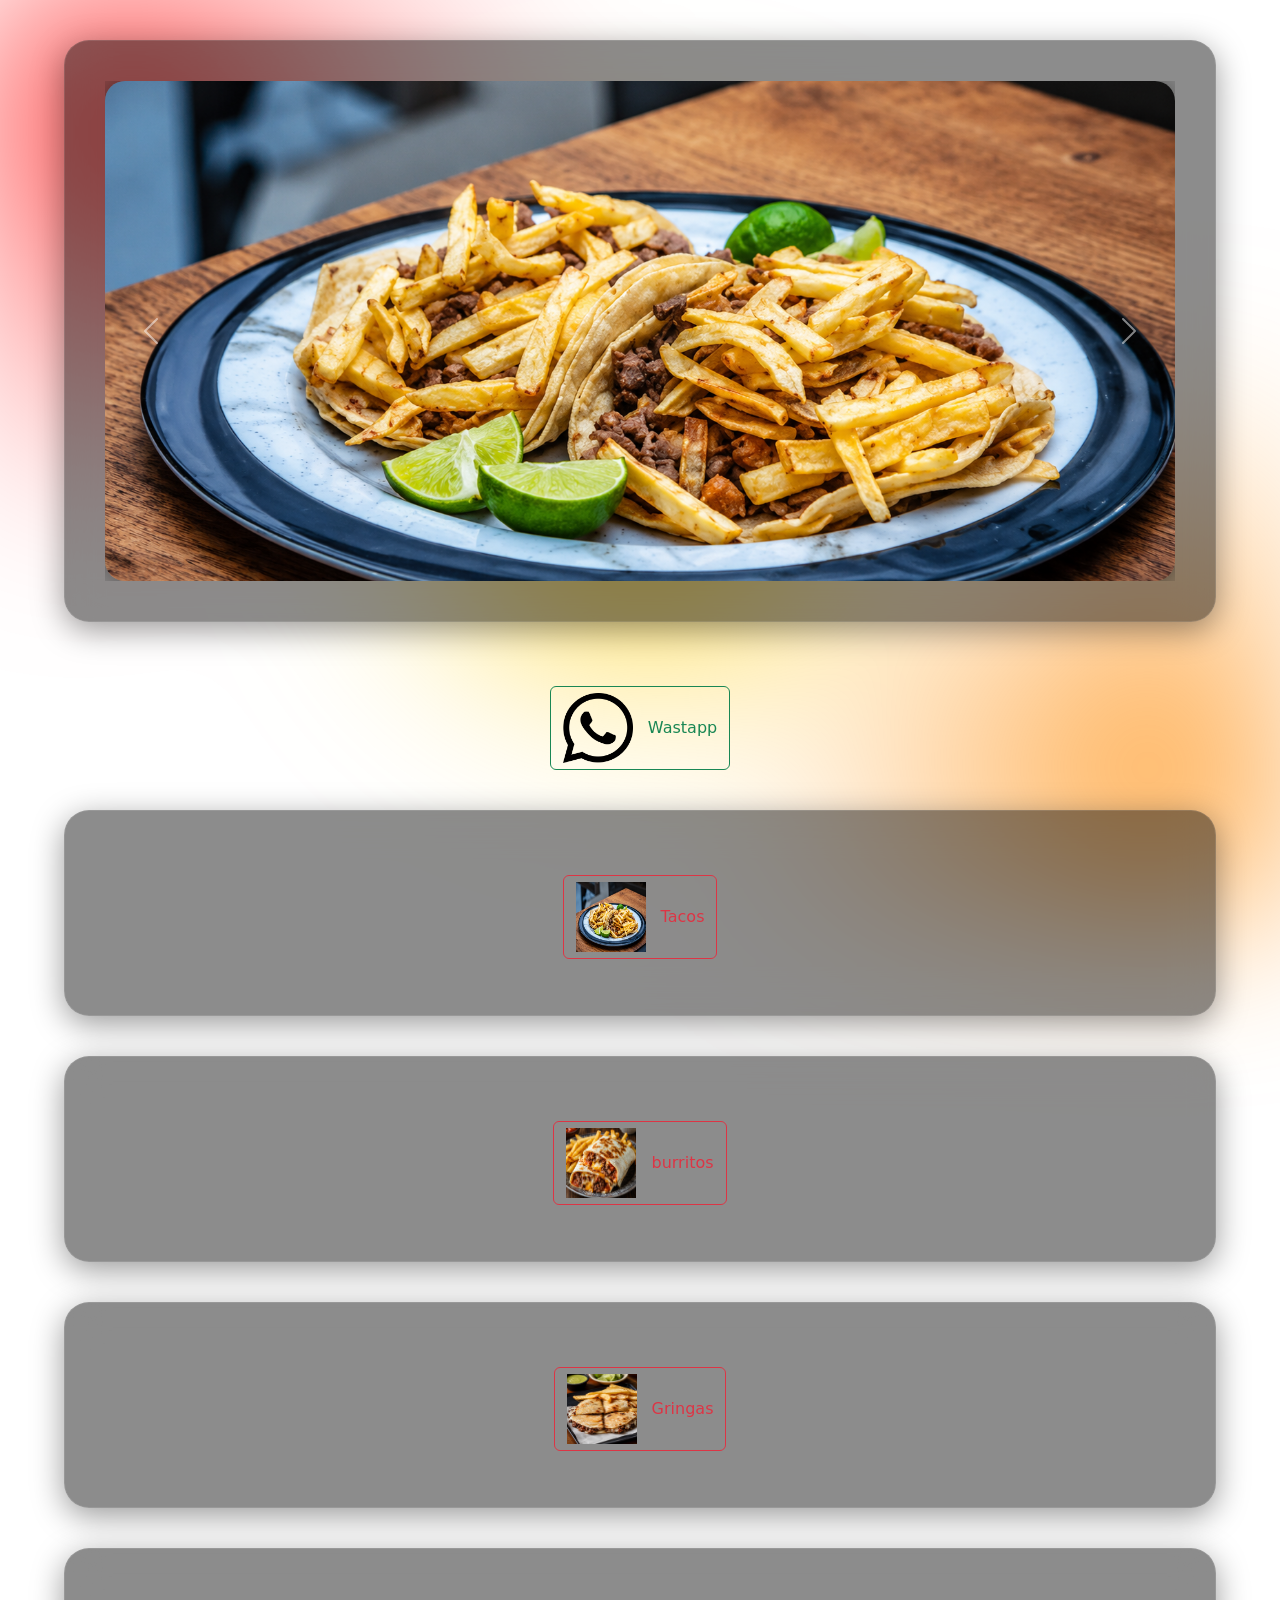
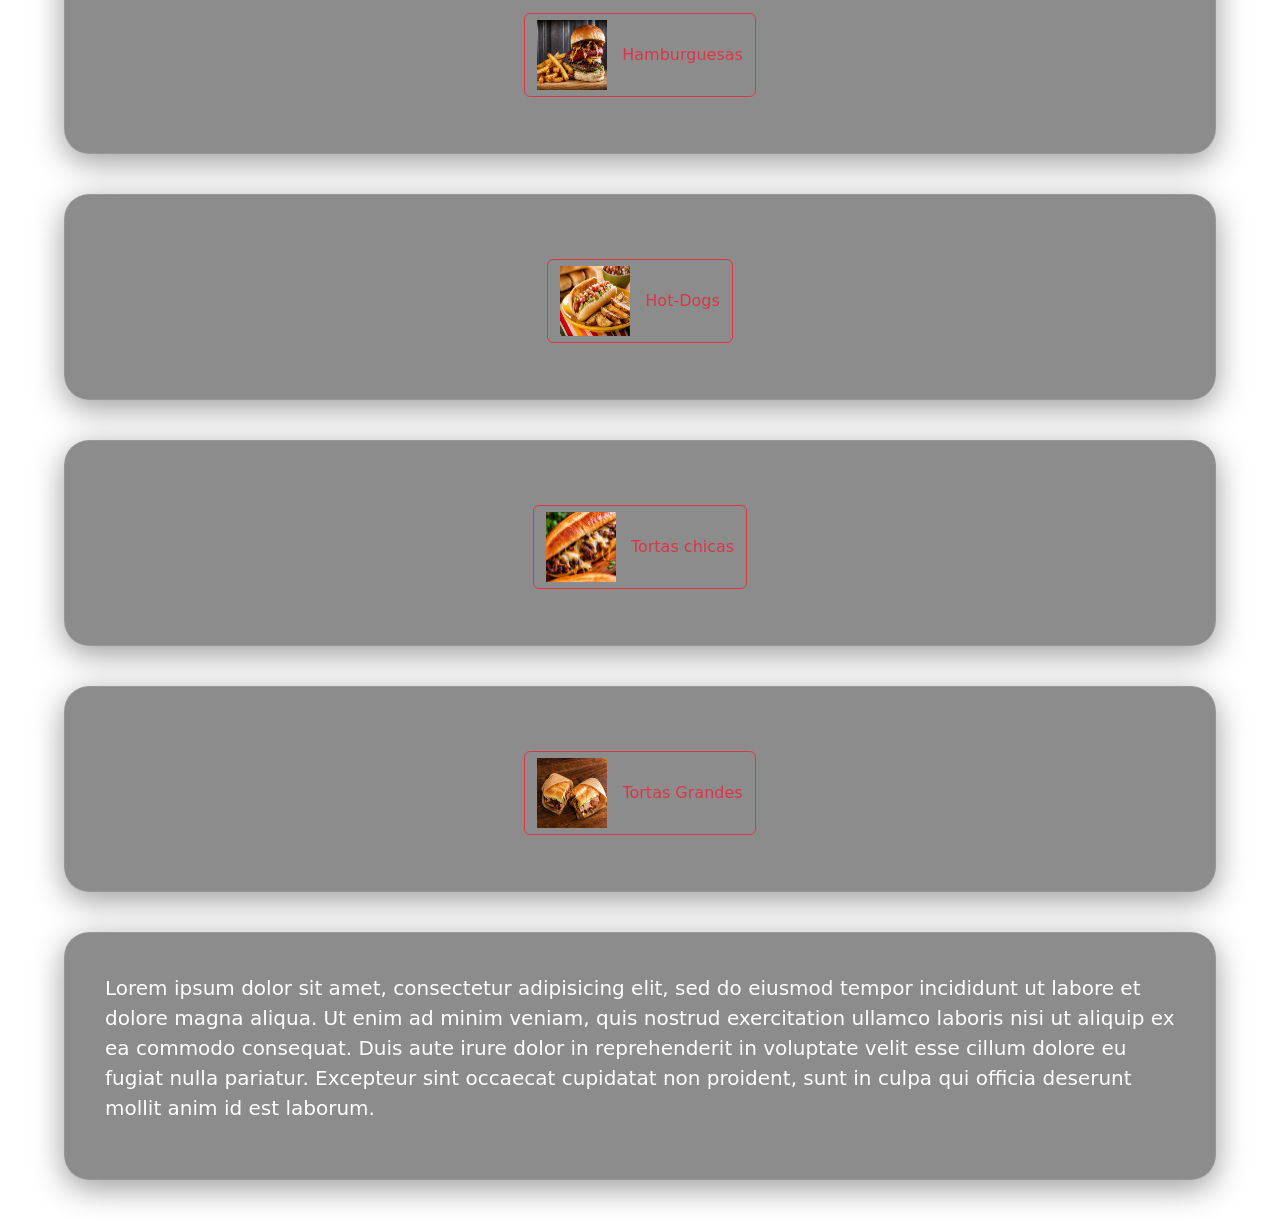
==== index.html @ a2ad9136 "Add files via upload" ====
<!DOCTYPE html>
<html>
	<head>
		<meta charset="utf-8">
		<meta name="viewport" content="width=device-width, initial-scale=1">
		<title>Tacos Marin</title>
		<link rel="stylesheet" type="text/css" href="css\index.css">
		<link href="https://cdn.jsdelivr.net/npm/bootstrap@5.3.8/dist/css/bootstrap.min.css" rel="stylesheet" integrity="sha384-sRIl4kxILFvY47J16cr9ZwB07vP4J8+LH7qKQnuqkuIAvNWLzeN8tE5YBujZqJLB" crossorigin="anonymous">
	</head>
	<body>
		<div id="banner">
			<div id="carouselExample" class="carousel slide">
			  <div class="carousel-inner">
			    <div class="carousel-item active">
			    	<center>
			    		<img class="imageCarr"  src="imgs\ChatGPT Image 27 may 2026, 02_40_25 p.m..png" class="d-block w-100" alt="...">
			    	</center>
			      
			    </div>
			    <div class="carousel-item">
			    	<center>
			    		<img class="imageCarr" src="imgs\ChatGPT Image 27 may 2026, 02_49_24 p.m..png" class="d-block w-100" alt="...">
			    	</center>
			      
			    </div>
			    <div class="carousel-item">
			    	<center>
			    		<img class="imageCarr" src="imgs\ChatGPT Image 27 may 2026, 02_50_24 p.m..png" class="d-block w-100" alt="...">
			    	</center>
			    </div>
			     <div class="carousel-item">
			    	<center>
			    		<img class="imageCarr" src="imgs\ChatGPT Image 28 may 2026, 02_28_47 a.m..png" class="d-block w-100" alt="...">
			    	</center>
			    </div>
			     <div class="carousel-item">
			    	<center>
			    		<img class="imageCarr" src="imgs\ChatGPT Image 28 may 2026, 02_30_35 a.m..png" class="d-block w-100" alt="...">
			    	</center>
			    </div>
			    	<div class="carousel-item">
			    	<center>
			    		<img class="imageCarr" src="imgs\ChatGPT Image 27 may 2026, 02_52_48 p.m..png" class="d-block w-100" alt="...">
			    	</center>
			    </div>
			    <div class="carousel-item">
			    	<center>
			    		<img class="imageCarr" src="imgs\ChatGPT Image 27 may 2026, 02_51_53 p.m..png" class="d-block w-100" alt="...">
			    	</center>
			    </div>
			   
			   
			    </div>
			  </div>
			  <button class="carousel-control-prev" type="button" data-bs-target="#carouselExample" data-bs-slide="prev">
			    <span class="carousel-control-prev-icon" aria-hidden="true"></span>
			    <span class="visually-hidden">Previous</span>
			  </button>
			  <button class="carousel-control-next" type="button" data-bs-target="#carouselExample" data-bs-slide="next">
			    <span class="carousel-control-next-icon" aria-hidden="true"></span>
			    <span class="visually-hidden">Next</span>
			  </button>
			</div>
			<br>
			<center>
				<a href="https://wa.me/qr/ZHHP3EBGSNKIE1" class="btn btn-outline-success" tabindex="-1" role="button"><img class="icono" src="imgs\whatsapp.png" height="80px"> Wastapp</a>
			</center>
		<div id="trunk">
			<p class="d-inline-flex gap-1">
				<center>
			  <button class="btn btn-outline-danger" type="button" data-bs-toggle="collapse" data-bs-target="#collapseExample" aria-expanded="false" aria-controls="collapseExample">
			    <img class="icono" src="imgs\ChatGPT Image 27 may 2026, 02_40_25 p.m..png" > Tacos
			  </button>
			  </center>
			</p>
			<div class="collapse" id="collapseExample">
			  <div class="btn btn-outline-warning">
			    Bisteck <br>
			    Pastor<br>
			    longaniza<br>
			    Campechano<br>
			    Chuleta<br>
			    pechuga<br>
			    Suadero<br>
			    Enchilada<br>
			    Alambre (por taco)
			  </div>
			</div>
		</div>
		<div id="trunk">
			<p class="d-inline-flex gap-1">
				<center>
			  <button class="btn btn-outline-danger" type="button" data-bs-toggle="collapse" data-bs-target="#collapseExample1" aria-expanded="false" aria-controls="collapseExample">
			    <img class="icono" src="imgs\ChatGPT Image 27 may 2026, 02_49_24 p.m..png" > burritos
			  </button>
			  </center>
			</p>
			<div class="collapse" id="collapseExample1">
			  <div class="btn btn-outline-warning">
			    Bisteck <br>
			    Pastor<br>
			    longaniza<br>
			    Campechano<br>
			  </div>
			</div>
		</div>
		<div id="trunk">
			<p class="d-inline-flex gap-1">
				<center>
			  <button class="btn btn-outline-danger" type="button" data-bs-toggle="collapse" data-bs-target="#collapseExample2" aria-expanded="false" aria-controls="collapseExample">
			    <img class="icono" src="imgs\ChatGPT Image 27 may 2026, 02_50_24 p.m..png" > Gringas
			  </button>
			  </center>
			</p>
			<div class="collapse" id="collapseExample2">
			  <div class="btn btn-outline-warning">
			    Bisteck <br>
			    Pastor<br>
			    longaniza<br>
			    Campechano<br>
			  </div>
			</div>
		</div>
		<div id="trunk">
			<p class="d-inline-flex gap-1">
				<center>
			  <button class="btn btn-outline-danger" type="button" data-bs-toggle="collapse" data-bs-target="#collapseExample3" aria-expanded="false" aria-controls="collapseExample">
			    <img class="icono" src="imgs\ChatGPT Image 27 may 2026, 02_51_53 p.m..png" > Hamburguesas
			  </button>
			  </center>
			</p>
			<div class="collapse" id="collapseExample3">
			  <div class="btn btn-outline-warning">
			    Sencilla <br>
			    Carne,Jamon,Queso Amarillo.<br>
			    <br>
			    Tocino Y Queso<br>
			    Carne,Jamon,Queso Amarillo,Queso Oaxaca,Tocino.<br>
			    <br>
			    Hawaiana<br>
			    Carne,Jamon,Queso Amarillo,Queso Oaxaca,Tocino,piña<br>
			    <br>
			    Italiana<br>
			    Carne,Jamon,Queso Amarillo,Queso Oaxaca,Tocino,piña,Salchica<br>
			    <br>
			    Doble de Todo<br>
			    2 Veces lo de la Italiana<br>
			    (Carne,Jamon,Queso Amarillo,Queso Oaxaca,Tocino,piña,Salchica).
			  </div>
		</div>
	</div>
	<div id="trunk">
			<p class="d-inline-flex gap-1">
				<center>
			  <button class="btn btn-outline-danger" type="button" data-bs-toggle="collapse" data-bs-target="#collapseExample4" aria-expanded="false" aria-controls="collapseExample">
			    <img class="icono" src="imgs\ChatGPT Image 27 may 2026, 02_52_48 p.m..png" > Hot-Dogs
			  </button>
			  </center>
			</p>
			<div class="collapse" id="collapseExample4">
			  <div class="btn btn-outline-warning">
			    Sencillos,<br>
			    Especiales <br>
			    (Tocino y queso).<br>
			    por pieza o por orden (3)
			  </div>
			</div>
		</div>
		<div id="trunk">
			<p class="d-inline-flex gap-1">
				<center>
			  <button class="btn btn-outline-danger" type="button" data-bs-toggle="collapse" data-bs-target="#collapseExample5" aria-expanded="false" aria-controls="collapseExample">
			    <img class="icono" src="imgs\ChatGPT Image 28 may 2026, 02_28_47 a.m..png" > Tortas chicas
			  </button>
			  </center>
			</p>
			<div class="collapse" id="collapseExample5">
			  <div class="btn btn-outline-warning">
			    Bisteck <br>
			    Pastor<br>
			    longaniza<br>
			    Campechano<br>
			    Enchilada<br>
			  </div>
			</div>
		</div>
		<div id="trunk">
			<p class="d-inline-flex gap-1">
			<center>
			  <button class="btn btn-outline-danger" type="button" data-bs-toggle="collapse" data-bs-target="#collapseExample6" aria-expanded="false" aria-controls="collapseExample">
			    <img class="icono" src="imgs\ChatGPT Image 28 may 2026, 02_30_35 a.m..png" > Tortas Grandes
			  </button>
		  	</center>
			</p>
			<div class="collapse" id="collapseExample6">
			  <div class="btn btn-outline-warning">
			    Zuiza<br>
			    Queso amarillo,Queso Blanco,Queso Oaxaca.<br>
			    <br>
			    Española<br>
			    Pierna,Queso blanco,Huevo.<br>
			    <br>
			    Italiana<br>
			    <br>
			    Jamon,Queso amarillo,Queso Oaxaca.<br>
			    <br>
			    Argentina<br>
			    Milanesa,Longaniza,Queso amarillo.<br>
			    <br>
			    Pachuqueña<br>
			    Milanesa,Piña,Queso Oaxaca.<br>
			    <br>
			    Rusa<br>
			    Milanesa,Pierna,Queso Oaxaca.<br>
			    <br>
			    Trailera<br>
			    Milanesa,Salchica,Queso Oaxaca.<br>
			    <br>
			    Hawaiana Especial<br>
			    Milanesa,Jamon,Piña,Queso Oaxaca<br>
			    <br>
			    Brody<br>
			    Jamon,Piña,Queso amarillo,Queso Blanco,Queso Oaxaca.<br>
			    <br>
			    De La Casa <br>
			    Milanesa,Pierna,Salchica,Queso amarillo,Queso Oaxaca.<br>
			    <br>
			    Jorge Campos<br>
			    Milanesa,Pierna,Jamon,Piña,Queso Blanco,Queso amarilllo,Queso Oaxaca.<br>
			    <br>
			    <n>MARIN</n><br>
			    Milanesa,Pierna,Salchica,Longaniza,Jamon,Queso Blanco,Queso amarillo,Queso Oaxaca.<br>
			    <br>
			    Wolverine<br>
			    Milanesa,Pierna,Salchicha,huevo,Queso amarillo,Piña,Queso Oaxaca.
			  </div>
			</div>
		</div>
	</div>
		<div id="foot">
			<p class="bn">Lorem ipsum dolor sit amet, consectetur adipisicing elit, sed do eiusmod
			tempor incididunt ut labore et dolore magna aliqua. Ut enim ad minim veniam,
			quis nostrud exercitation ullamco laboris nisi ut aliquip ex ea commodo
			consequat. Duis aute irure dolor in reprehenderit in voluptate velit esse
			cillum dolore eu fugiat nulla pariatur. Excepteur sint occaecat cupidatat non
			proident, sunt in culpa qui officia deserunt mollit anim id est laborum.</p>
		</div>
	</body>
	<script src="https://cdn.jsdelivr.net/npm/bootstrap@5.3.8/dist/js/bootstrap.bundle.min.js" integrity="sha384-FKyoEForCGlyvwx9Hj09JcYn3nv7wiPVlz7YYwJrWVcXK/BmnVDxM+D2scQbITxI" crossorigin="anonymous"></script>
</html>
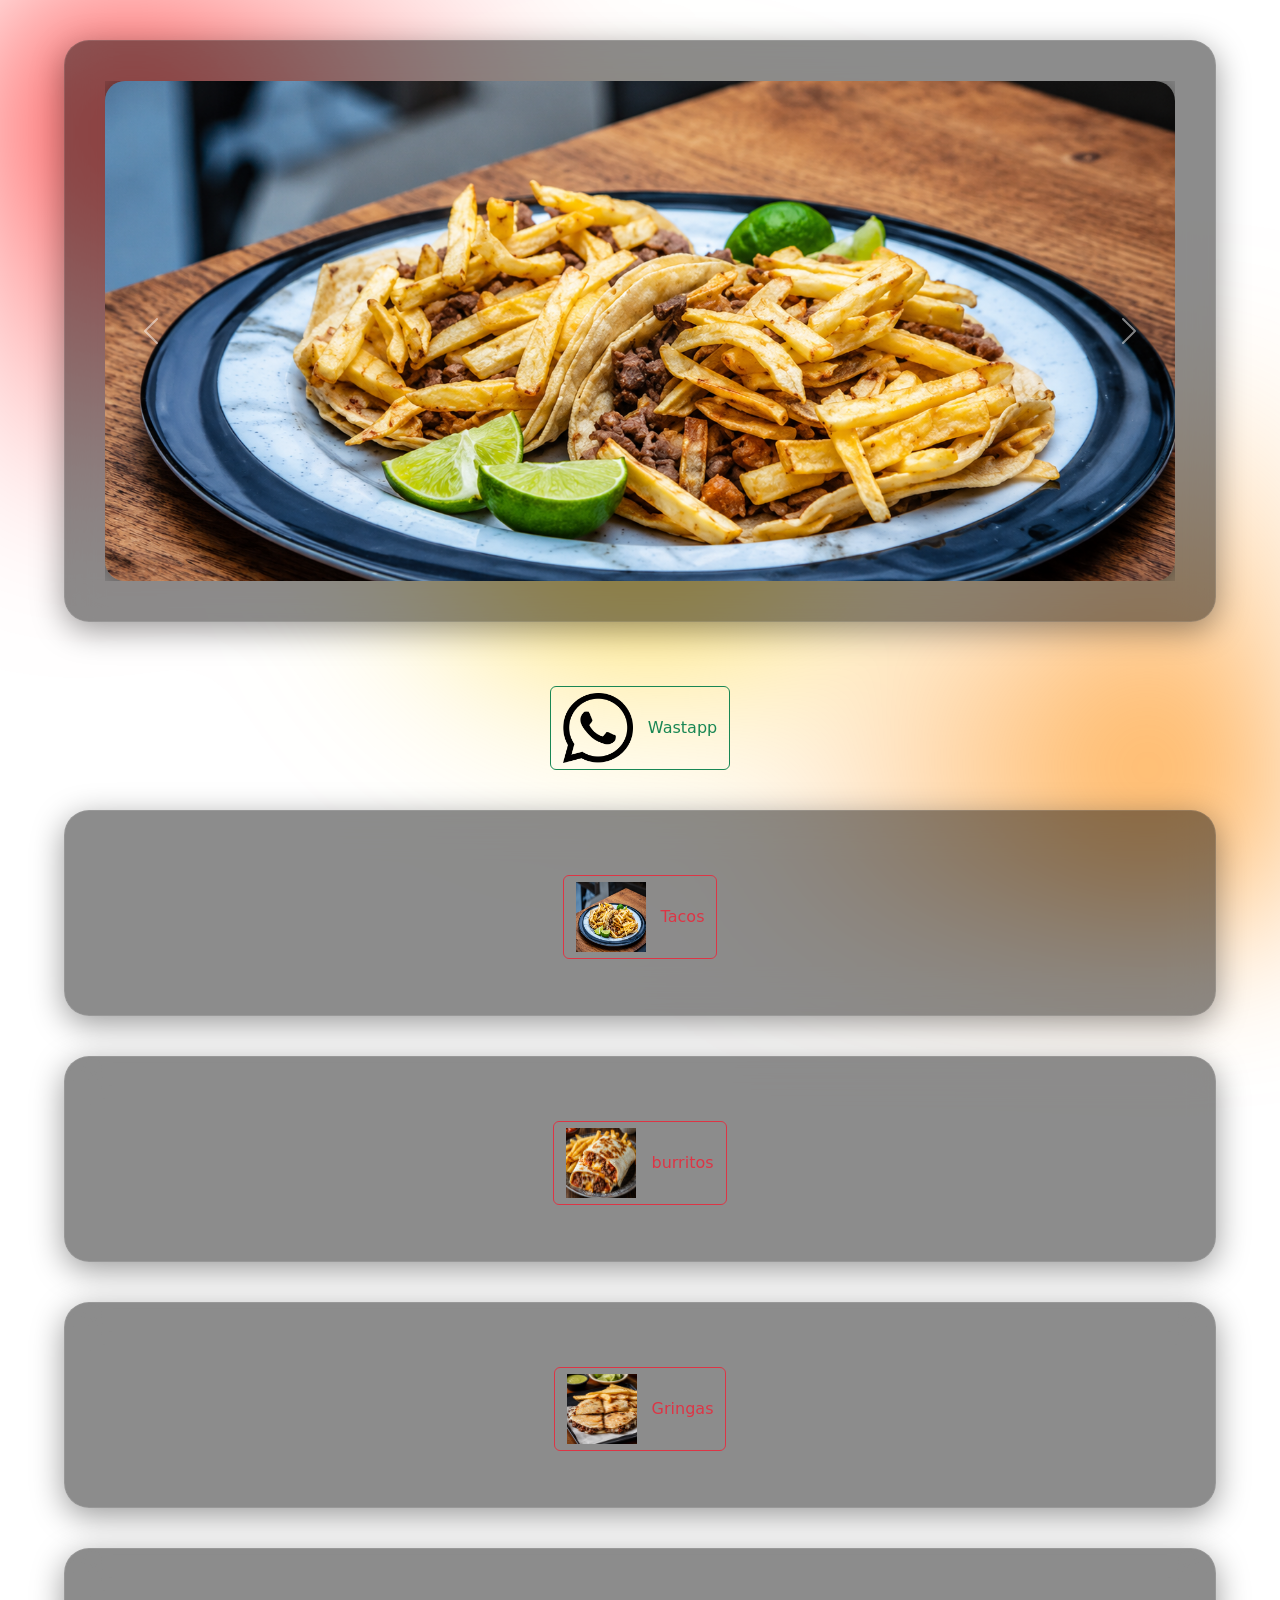
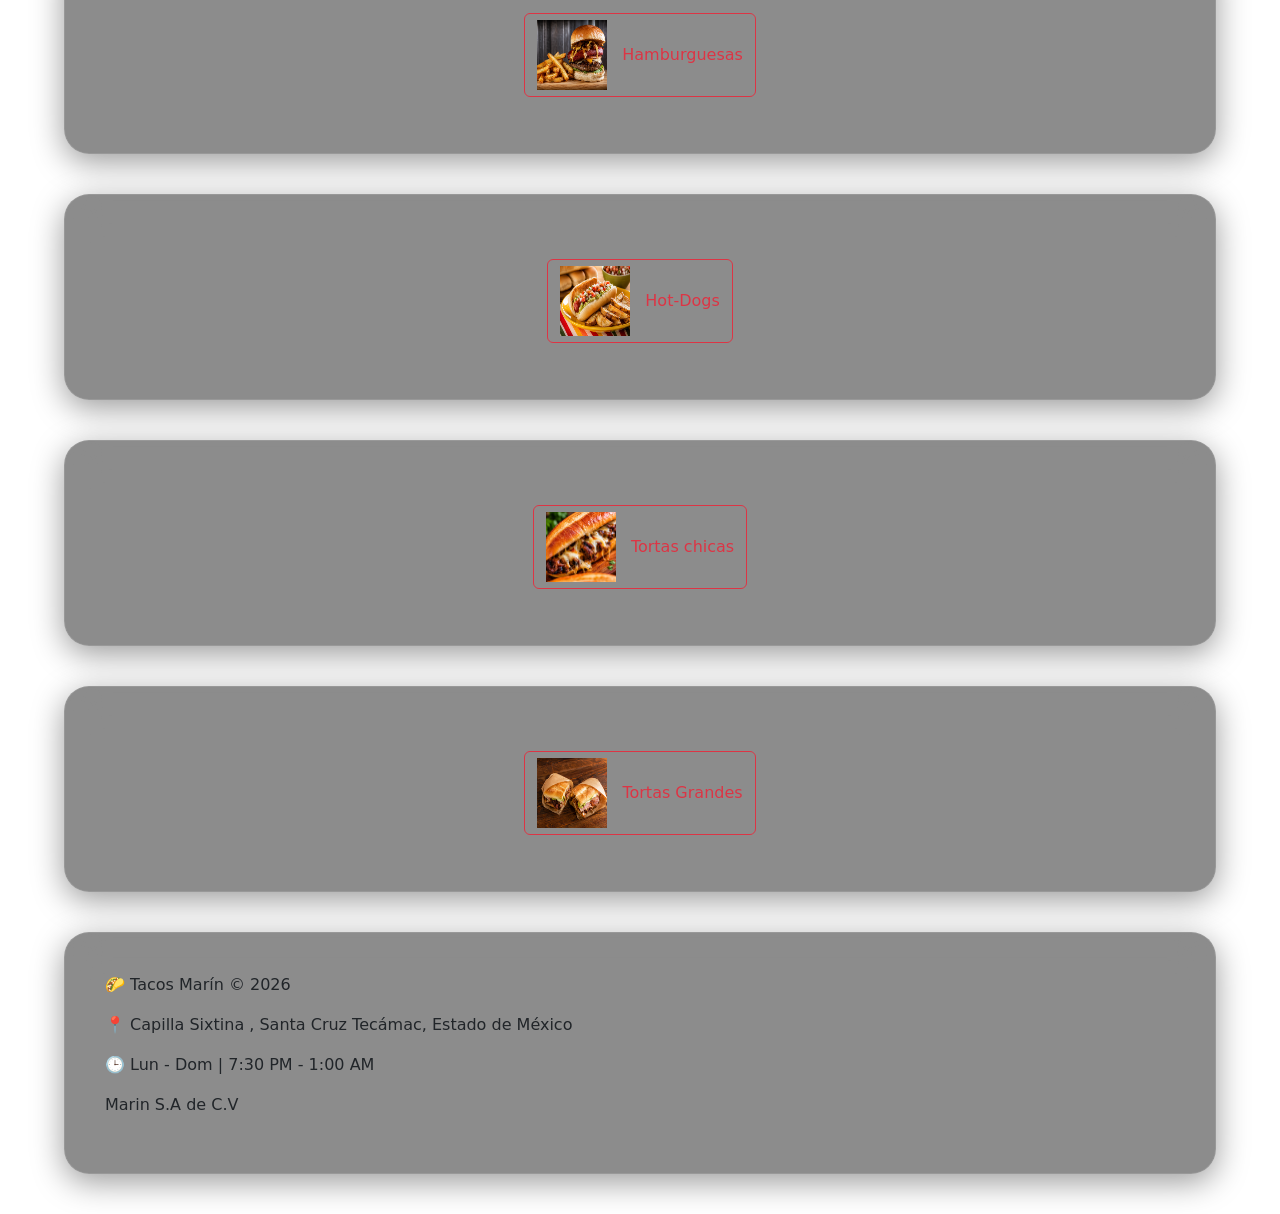
==== commit 8911ebae: "Update index.html" ====
--- a/index.html
+++ b/index.html
@@ -237,14 +237,12 @@
 			</div>
 		</div>
 	</div>
-		<div id="foot">
-			<p class="bn">Lorem ipsum dolor sit amet, consectetur adipisicing elit, sed do eiusmod
-			tempor incididunt ut labore et dolore magna aliqua. Ut enim ad minim veniam,
-			quis nostrud exercitation ullamco laboris nisi ut aliquip ex ea commodo
-			consequat. Duis aute irure dolor in reprehenderit in voluptate velit esse
-			cillum dolore eu fugiat nulla pariatur. Excepteur sint occaecat cupidatat non
-			proident, sunt in culpa qui officia deserunt mollit anim id est laborum.</p>
-		</div>
+		<footer id="foot" class="footer">
+		    <p>🌮 Tacos Marín © 2026</p>
+		    <p>📍 Capilla Sixtina , Santa Cruz Tecámac, Estado de México</p>
+		    <p>🕒 Lun - Dom | 7:30 PM - 1:00 AM</p>
+		    <p> Marin S.A de C.V</p>
+		</footer>
 	</body>
 	<script src="https://cdn.jsdelivr.net/npm/bootstrap@5.3.8/dist/js/bootstrap.bundle.min.js" integrity="sha384-FKyoEForCGlyvwx9Hj09JcYn3nv7wiPVlz7YYwJrWVcXK/BmnVDxM+D2scQbITxI" crossorigin="anonymous"></script>
-</html>+</html>
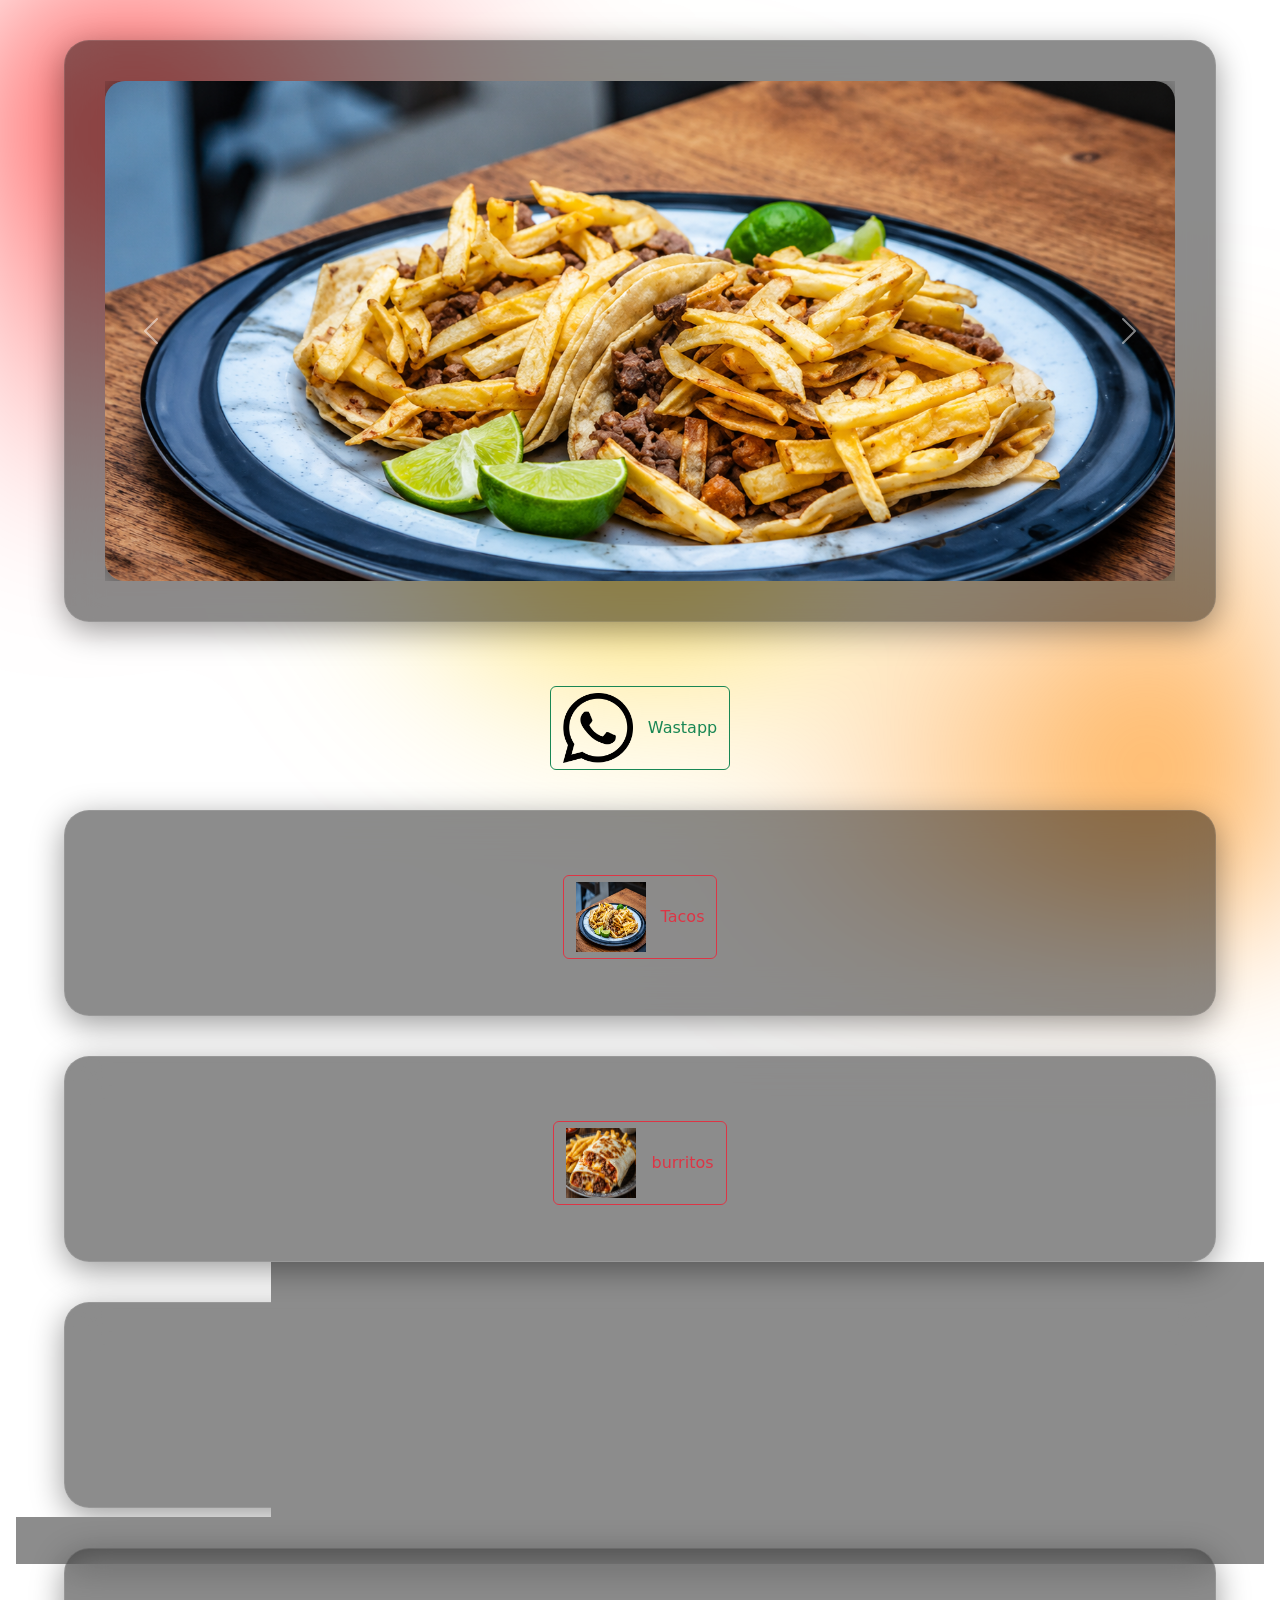
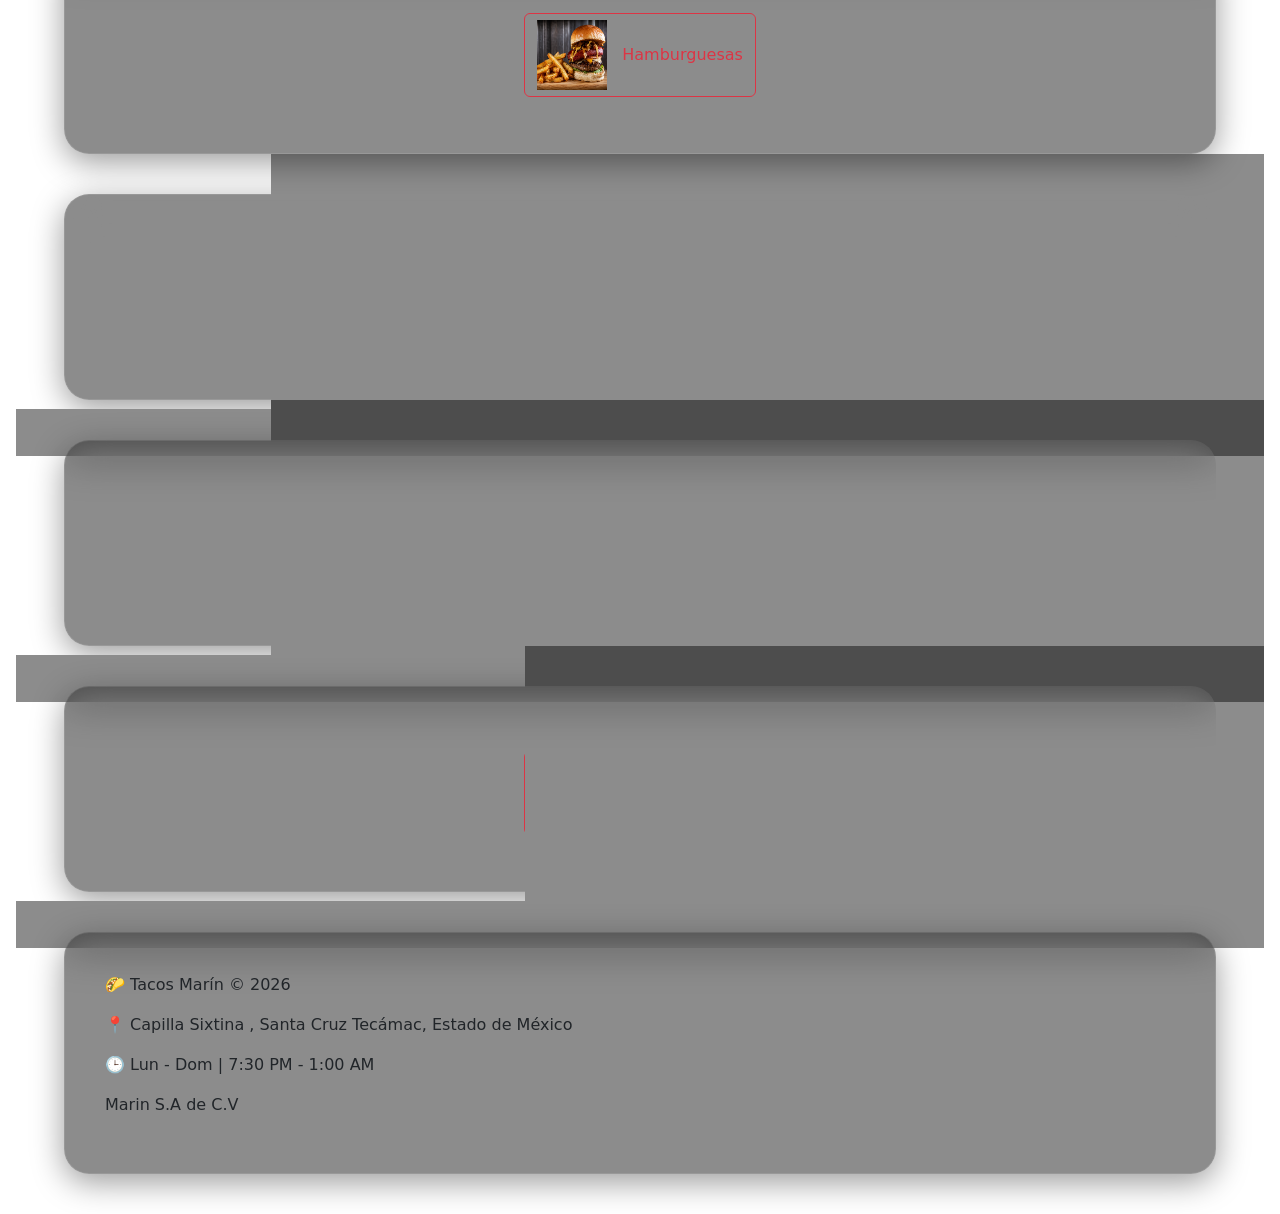
==== commit e2ff346b: "Add files via upload" ====
--- a/index.html
+++ b/index.html
@@ -245,4 +245,4 @@
 		</footer>
 	</body>
 	<script src="https://cdn.jsdelivr.net/npm/bootstrap@5.3.8/dist/js/bootstrap.bundle.min.js" integrity="sha384-FKyoEForCGlyvwx9Hj09JcYn3nv7wiPVlz7YYwJrWVcXK/BmnVDxM+D2scQbITxI" crossorigin="anonymous"></script>
-</html>
+</html>
